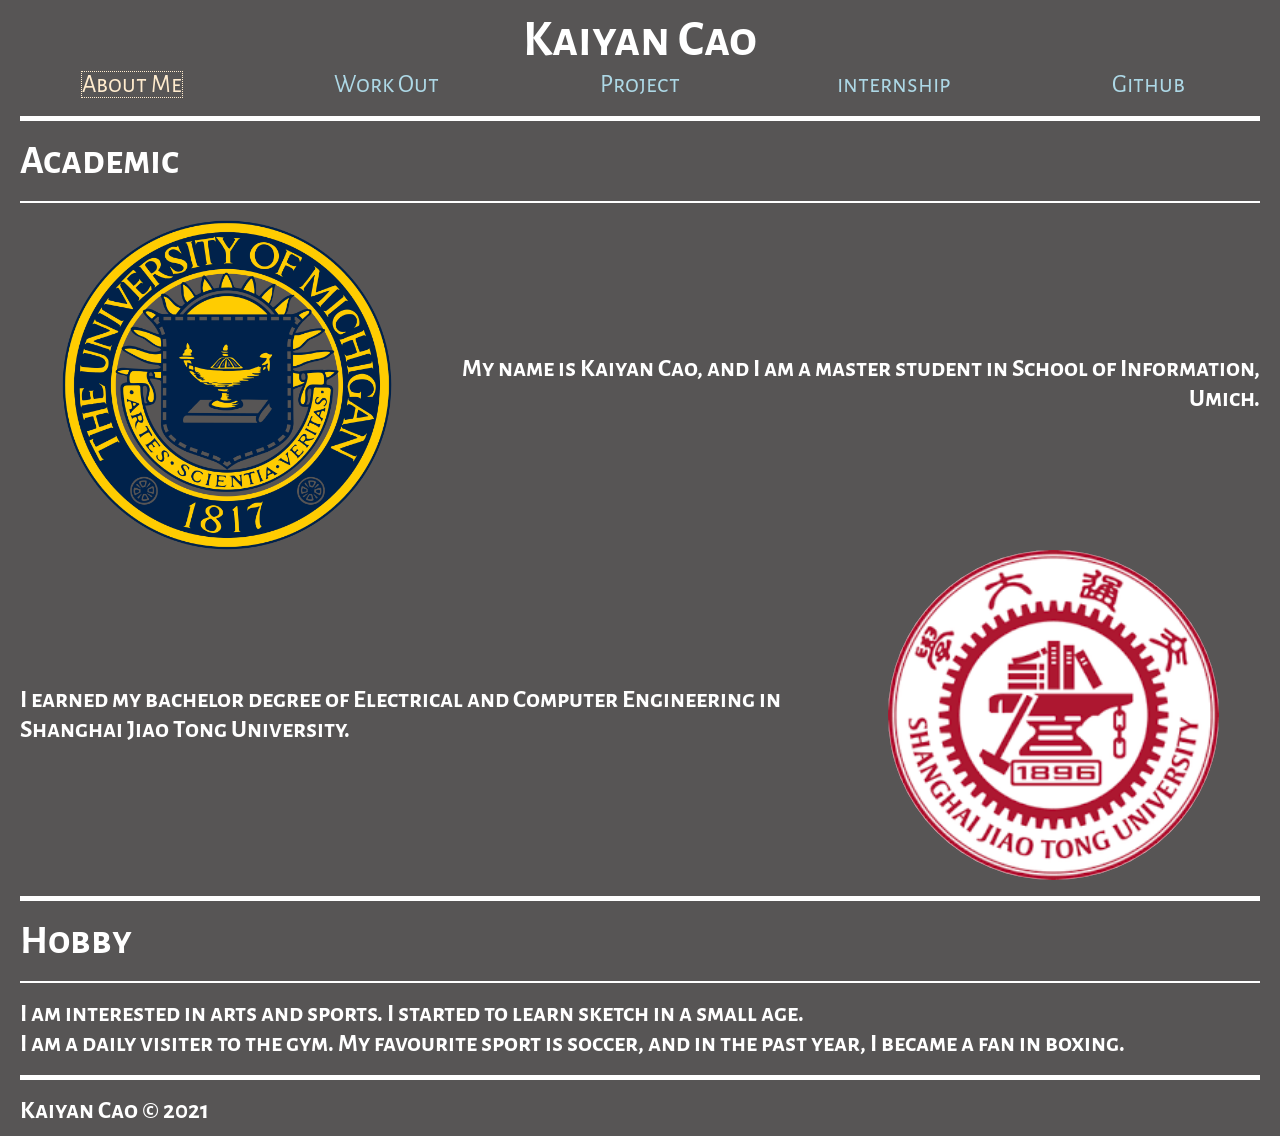
==== Personal Site/index.html @ e4dc4ce0 "Add files via upload" ====
<!DOCTYPE html>
<html lang="en">
<head>
	<meta charset="UTF-8">
	<meta name="viewport" content="width=device-width, initial-scale=1.0">
	<link rel="icon" href="imgs/favicon.ico">
    <link rel="preconnect" href="https://fonts.googleapis.com">
    <link rel="preconnect" href="https://fonts.gstatic.com" crossorigin>
    <link href="https://fonts.googleapis.com/css2?family=Alegreya+Sans+SC:ital@1&display=swap" rel="stylesheet">
    <link rel="stylesheet" href="css/html5reset.css">
	<link rel="stylesheet" href="css/style.css">
	<title>About Me</title>
</head>
<body>
	<header>
		<h1>Kaiyan Cao</h1>
		<nav>
			<ul>
				<li id="current"><a href = "index.html">About Me</a></li>
				<li><a href = "workout.html">Work Out</a></li>
				<li><a href = "project.html">Project</a></li>
                <li><a href = "internship.html">internship</a></li>
				<li><a href = "https://github.com/kaiyan99yankai" target="_blank">Github</a></li>
			</ul>
		</nav>
	</header>
    <hr/>
	<main>
        <div>
            <h2>Academic</h2>
            <hr class="in"></hr>
            <div id="Academic">
        <img class="Umich" src="imgs/Umich.png" alt="School of Information"> <!--From https://en.wikipedia.org/wiki/University_of_Michigan-->
            <p class="Umich">My name is Kaiyan Cao, and I am a master student in School of Information, Umich.</p> 
            <img class="SJTU" src="imgs/SJTU.png" alt="Shanghai Jiao Tong University"> <!--From https://en.wikipedia.org/wiki/Shanghai_Jiao_Tong_University-->
            <p class="SJTU">I earned my bachelor degree of Electrical and Computer Engineering in Shanghai Jiao Tong University.</p>
            </div>
        </div>
        <hr/>
        <div>
            <h2>Hobby</h2>
            <hr class="in"></hr>
            <div id="Hobby">
            <p>I am interested in arts and sports. I started to learn sketch in a small age.</p>
            <p>I am a daily visiter to the gym. My favourite sport is soccer, and in the past year, I became a fan in boxing.</p>
            </div>
        </div>
        <hr/>
	</main>

	<footer>
		<p>Kaiyan Cao &copy; 2021</p>
	</footer>
</body>
</html>
---- Personal Site/css/style.css ----
*{
	font-family: 'Alegreya Sans SC', sans-serif;
	color: white;
}
body{
	padding: 10px;
	background-blend-mode: lighten;
	background-color: rgb(87, 85, 85);
}
h1{
	font-size: 50px;
	font-weight: bold;
	text-align: center;
}
h2{
	font-size: 40px;
	font-weight: bold;
	margin: 0 10px;
}
h3{
	font-size: 30px;
	font-weight: bold;
	margin: 0 10px;
}
p{
	font-size: 25px;
	text-align: right;
	font-weight: bold;
}
footer p{
	text-align: left;
	margin: 0 10px;
}
ul{
	font-weight: bold;
	font-size: 20px;
}
/*style of the link*/
nav ul{
	font-size: 25px;
	display: grid;
	grid-template-columns: 1fr 1fr 1fr 1fr 1fr;
	grid-template-rows: auto;
	column-gap: 10px;
}
nav li{
	text-align: center;
}
nav li > a{
	color: lightblue;
	text-decoration: none;
}
#current > a{
	color:blanchedalmond;
	border: 1px dotted blanchedalmond;
}
nav li > a:hover{
	color: lightgoldenrodyellow;
	border: 1px dashed lightgoldenrodyellow;
}

/*horizontal line*/
hr{
    display: block;
    height: 1px;
    border: 0;
    border-top: 5px solid white;
    margin: 1em 10px;
    padding: 0;
}
hr.in{
	border-top: 2px solid white;
}
/*Academic part*/
#Academic{
	margin: 0 10px;
	display: grid;
	grid-template-columns: 1fr 1fr 1fr;
	grid-template-rows: auto auto auto auto;
}
img.Umich{
	grid-column: 1 / 2;
	grid-row: 1 / 3;
	justify-self: center;
	border: 0px solid black;
	border-radius: 10000px;
	width: 80%;
	margin: auto 0;
}
p.Umich{
	text-align: right;
	margin: auto 0;
	grid-column: 2 / 4;
	grid-row: 1 / 3;
}
img.SJTU{
	grid-column: 3 / 4;
	grid-row: 3 / 5;
	justify-self: center;
	border: 0px solid black;
	border-radius: 10000px;
	width: 80%;
	margin: auto 0;
}
p.SJTU{
	text-align: left;
	margin: auto 0;
	grid-column: 1 / 3;
	grid-row: 3 / 5;
}
/*Hobby part*/
#Hobby{
	text-align: left;
	margin: 0 10px;
}
#Hobby p{
	text-align: left;
}
/*Internship*/
div.locationTime{
	display: flex;
	flex: row nowrap;
	justify-content: space-between;
	margin: 0 10px;
}
div.job{
	margin: 0 30px;
	display: grid;
	grid-template-columns: 1fr 1fr 1fr 1fr;
	grid-template-rows: auto;
	column-gap: 10px;
	row-gap: 10px;
}
ul.Huawei{
	text-align: left;
	margin: auto 0;
	grid-column: 2 / 5;
	grid-row: 1 / 2;
	list-style-type: circle;
}
ul.Huawei li:nth-of-type(3){
	color: blanchedalmond
}
img.Huawei{
	grid-column: 1 / 2;
	grid-row: 1 / 2;
	justify-self: left;
	width: 80%;
	margin: auto 0;
	border: 2px solid black;
	border-radius: 7px;
}
ul.Wanxiang{
	text-align: left;
	margin: auto 0;
	grid-column: 1 / 4;
	grid-row: 1 / 2;
	list-style-type: circle;
}
img.Wanxiang{
	grid-column: 4 / 5;
	grid-row: 1 / 2;
	justify-self: right;
	width: 80%;
	margin: auto 0;
	border: 2px solid black;
	border-radius: 7px;
}
/*Project*/
ul.Poster{
	text-align: left;
	margin: auto 0;
	grid-column: 1 / 5;
	grid-row: 1 / 2;
	list-style-type: circle;
}
ul.Poster li:nth-of-type(3){
	color: blanchedalmond
}
ul.Tesla{
	text-align: left;
	margin: auto 0;
	grid-column: 1 / 5;
	grid-row: 1 / 2;
	list-style-type: circle;
}
ul.Tencent{
	text-align: left;
	margin: auto 0;
	grid-column: 1 / 5;
	grid-row: 1 / 2;
	list-style-type: circle;
}
ul.Tencent li:nth-of-type(3){
	color: blanchedalmond
}
/*Work Out*/
div.workOut img{
	width: 70%;
	margin: 0 auto;
	border: 2px solid black;
	border-radius: 7px;
}
div.workOut{
	margin: 0 30px;
	display: grid;
	grid-template-columns: 1fr 1fr;
	grid-template-rows: auto auto auto auto;
	column-gap: 10px;
	row-gap: 20px;
}
div.workOut p{
	text-align: right;
}
div.workOut p:nth-of-type(1){
	text-align: right;
	grid-column: 2 / 3;
	grid-row: 1 / 2;
	margin: auto 0;
}
div.workOut p:nth-of-type(2){
	text-align: left;
	grid-column: 1 / 2;
	grid-row: 2 / 3;
	margin: auto 0;
}
div.workOut p:nth-of-type(3){
	text-align: right;
	grid-column: 2 / 3;
	grid-row: 3 / 4;
	margin: auto 0;
}
div.workOut p:nth-of-type(4){
	text-align: left;
	grid-column: 1 / 2;
	grid-row: 4 / 5;
	margin: auto 0;
}
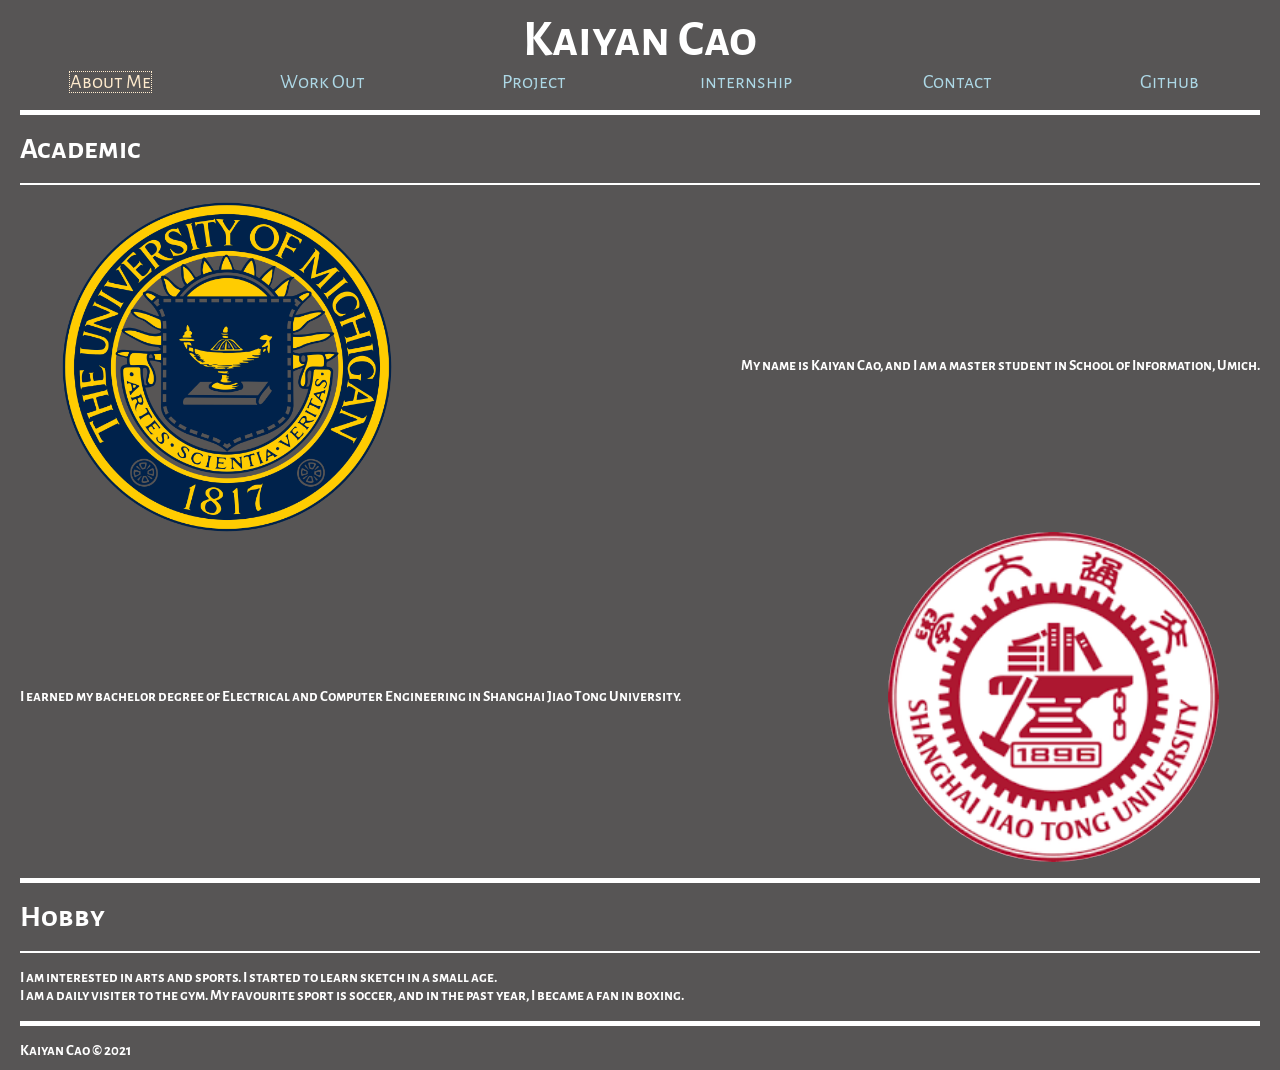
==== commit e8606481: "Add files via upload" ====
--- a/Personal Site/index.html
+++ b/Personal Site/index.html
@@ -20,6 +20,7 @@
 				<li><a href = "workout.html">Work Out</a></li>
 				<li><a href = "project.html">Project</a></li>
                 <li><a href = "internship.html">internship</a></li>
+                <li><a href = "contact.html">Contact</a></li>
 				<li><a href = "https://github.com/kaiyan99yankai" target="_blank">Github</a></li>
 			</ul>
 		</nav>
--- a/Personal Site/css/style.css
+++ b/Personal Site/css/style.css
@@ -1,6 +1,17 @@
 *{
 	font-family: 'Alegreya Sans SC', sans-serif;
 	color: white;
+}
+input::placeholder{
+	font-family: 'Alegreya Sans SC', sans-serif;
+	color:black;
+}
+input:hover::placeholder{
+	color: white;
+}
+input{
+	font-family: 'Alegreya Sans SC', sans-serif;
+	font-size: 15px;
 }
 body{
 	padding: 10px;
@@ -13,17 +24,17 @@
 	text-align: center;
 }
 h2{
-	font-size: 40px;
+	font-size: 30px;
 	font-weight: bold;
 	margin: 0 10px;
 }
 h3{
-	font-size: 30px;
+	font-size: 25px;
 	font-weight: bold;
 	margin: 0 10px;
 }
 p{
-	font-size: 25px;
+	font-size: 15px;
 	text-align: right;
 	font-weight: bold;
 }
@@ -37,9 +48,9 @@
 }
 /*style of the link*/
 nav ul{
-	font-size: 25px;
-	display: grid;
-	grid-template-columns: 1fr 1fr 1fr 1fr 1fr;
+	font-size: 20px;
+	display: grid;
+	grid-template-columns: 1fr 1fr 1fr 1fr 1fr 1fr;
 	grid-template-rows: auto;
 	column-gap: 10px;
 }
@@ -235,4 +246,62 @@
 	grid-column: 1 / 2;
 	grid-row: 4 / 5;
 	margin: auto 0;
+}
+fieldset{
+	display: grid;
+	margin: 10px;
+	grid-template-columns: 1fr 1fr 1fr 1fr;
+	grid-template-rows: auto;
+	grid-gap: 15px;
+}
+fieldset legend{
+	margin: auto 0;
+	font-size: 25px;
+	text-align: center;
+}
+fieldset label{
+	grid-column: 1 / 2;
+	margin: auto 0;
+	font-size: 20px;
+	color: black;
+}
+fieldset input{
+	grid-column: 2 / 5;
+	height: 8vh;
+	border-color: black;
+  	border-style: solid;
+  	border-width: 2px;
+	border-radius: 7px;
+	text-align: center;
+	font-size: 15px;
+	color: black;
+}
+fieldset input:hover, fieldset input:focus{
+	background-color: black;
+	color: white;
+	border: 2px solid white;
+}
+fieldset input.submit{
+	grid-column: 1 / 5;
+	margin: 0 30vw;
+	height: 5vh;
+	background:#B9DFFF;
+	color:#fff;
+	border:1pxsolid#eee;
+	border-radius:20px;
+	box-shadow:5px5px5px#eee;
+	text-shadow:none;
+	color: black;
+}
+fieldset input.submit:hover{
+	background:#016ABC;
+	color:#fff;
+	border:1pxsolid#eee;
+	border-radius:20px;
+	text-shadow:none;
+}
+form{
+	background-color: white;
+	border: 2px solid white;
+	border-radius: 15px;
 }
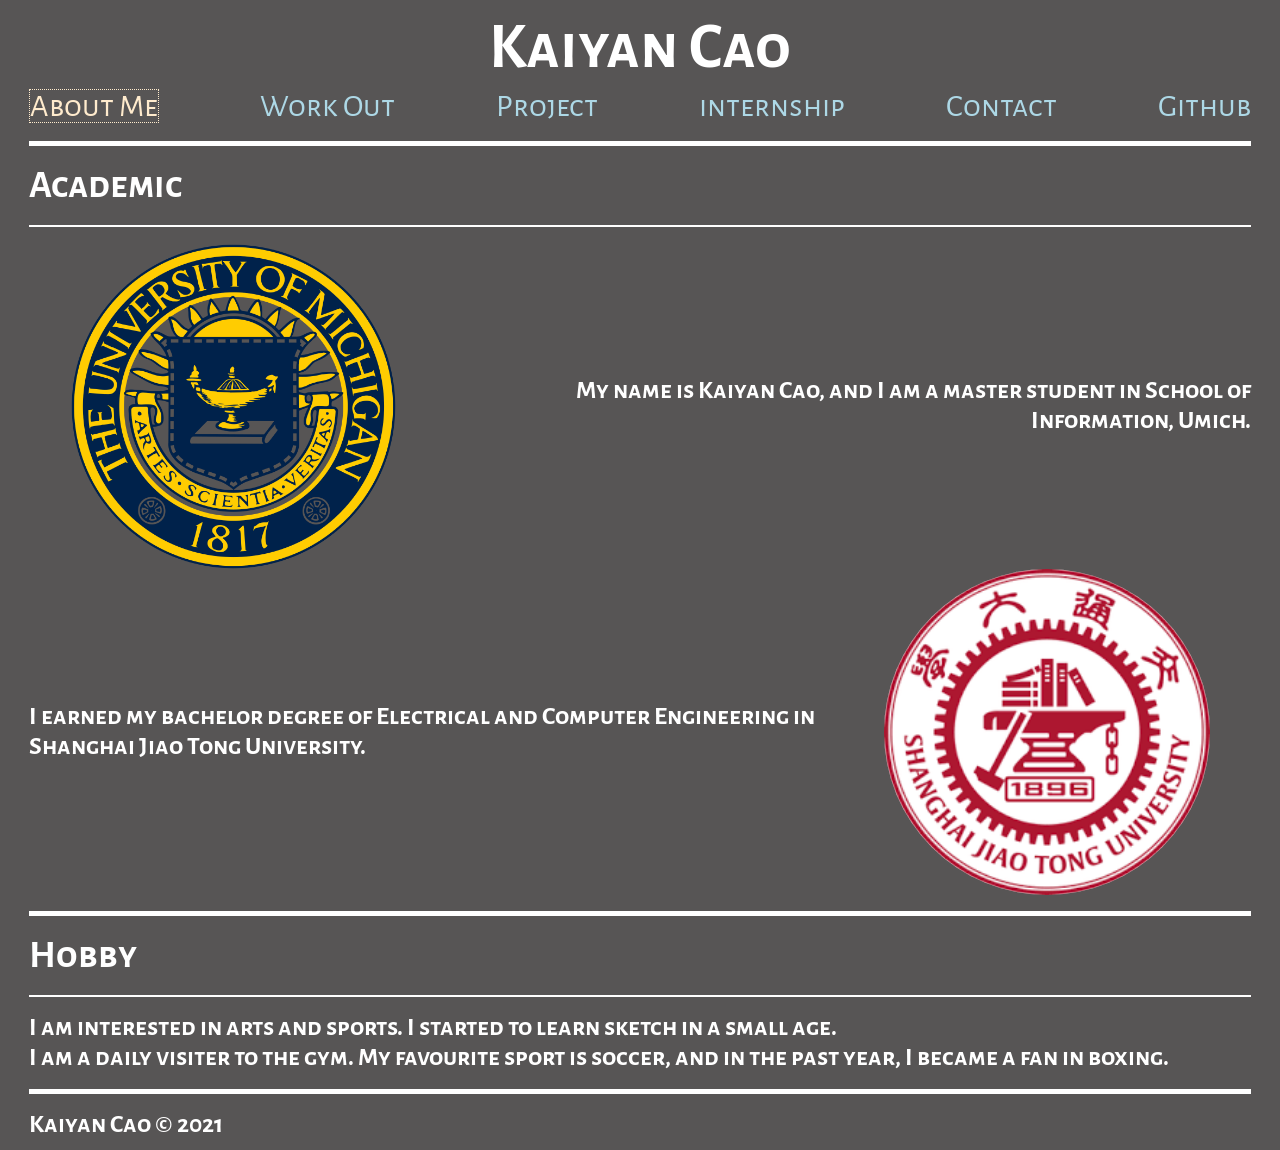
==== commit 979833ef: "Add files via upload" ====
--- a/Personal Site/index.html
+++ b/Personal Site/index.html
@@ -12,6 +12,7 @@
 	<title>About Me</title>
 </head>
 <body>
+    <a class="skip" href="#main">Skip to Main Content</a>
 	<header>
 		<h1>Kaiyan Cao</h1>
 		<nav>
@@ -26,7 +27,7 @@
 		</nav>
 	</header>
     <hr/>
-	<main>
+	<main id="main">
         <div>
             <h2>Academic</h2>
             <hr class="in"></hr>
--- a/Personal Site/css/style.css
+++ b/Personal Site/css/style.css
@@ -11,7 +11,7 @@
 }
 input{
 	font-family: 'Alegreya Sans SC', sans-serif;
-	font-size: 15px;
+	font-size: 2vw;
 }
 body{
 	padding: 10px;
@@ -19,40 +19,39 @@
 	background-color: rgb(87, 85, 85);
 }
 h1{
-	font-size: 50px;
+	font-size: 5vw;
 	font-weight: bold;
 	text-align: center;
 }
 h2{
-	font-size: 30px;
-	font-weight: bold;
-	margin: 0 10px;
+	font-size: 3vw;
+	font-weight: bold;
+	margin: 0 1.5vw;
 }
 h3{
-	font-size: 25px;
-	font-weight: bold;
-	margin: 0 10px;
+	font-size: 2vw;
+	font-weight: bold;
+	margin: 0 1.5vw;
 }
 p{
-	font-size: 15px;
+	font-size: 2vw;
 	text-align: right;
 	font-weight: bold;
 }
 footer p{
 	text-align: left;
-	margin: 0 10px;
+	margin: 0 1.5vw;
 }
 ul{
 	font-weight: bold;
-	font-size: 20px;
+	font-size: 2vw;
 }
 /*style of the link*/
 nav ul{
-	font-size: 20px;
-	display: grid;
-	grid-template-columns: 1fr 1fr 1fr 1fr 1fr 1fr;
-	grid-template-rows: auto;
-	column-gap: 10px;
+	margin: 0 1.5vw;
+	font-size: 2.5vw;
+	display: flex;
+	justify-content: space-between;
 }
 nav li{
 	text-align: center;
@@ -76,7 +75,7 @@
     height: 1px;
     border: 0;
     border-top: 5px solid white;
-    margin: 1em 10px;
+    margin: 1em 1.5vw;
     padding: 0;
 }
 hr.in{
@@ -84,7 +83,7 @@
 }
 /*Academic part*/
 #Academic{
-	margin: 0 10px;
+	margin: 0 1.5vw;
 	display: grid;
 	grid-template-columns: 1fr 1fr 1fr;
 	grid-template-rows: auto auto auto auto;
@@ -122,7 +121,7 @@
 /*Hobby part*/
 #Hobby{
 	text-align: left;
-	margin: 0 10px;
+	margin: 0 1.5vw;
 }
 #Hobby p{
 	text-align: left;
@@ -132,10 +131,10 @@
 	display: flex;
 	flex: row nowrap;
 	justify-content: space-between;
-	margin: 0 10px;
+	margin: 0 1.5vw;
 }
 div.job{
-	margin: 0 30px;
+	margin: 0 3vw;
 	display: grid;
 	grid-template-columns: 1fr 1fr 1fr 1fr;
 	grid-template-rows: auto;
@@ -207,65 +206,56 @@
 }
 /*Work Out*/
 div.workOut img{
-	width: 70%;
+	object-fit: fill;
+	padding: 0.5vw;
+	width: 40vw;
+	height: 40vw;
 	margin: 0 auto;
 	border: 2px solid black;
 	border-radius: 7px;
 }
 div.workOut{
-	margin: 0 30px;
+	margin: 0 3vw;
 	display: grid;
 	grid-template-columns: 1fr 1fr;
-	grid-template-rows: auto auto auto auto;
-	column-gap: 10px;
-	row-gap: 20px;
+	grid-template-rows: auto;
+	column-gap: 5vw;
+}
+div.workOut div{
+	display: grid;
+	row-gap: 1.5vh;
+	grid-template-columns: 1fr;
+	grid-template-rows: auto;
 }
 div.workOut p{
-	text-align: right;
-}
-div.workOut p:nth-of-type(1){
-	text-align: right;
-	grid-column: 2 / 3;
-	grid-row: 1 / 2;
-	margin: auto 0;
-}
-div.workOut p:nth-of-type(2){
-	text-align: left;
-	grid-column: 1 / 2;
-	grid-row: 2 / 3;
-	margin: auto 0;
-}
-div.workOut p:nth-of-type(3){
-	text-align: right;
-	grid-column: 2 / 3;
-	grid-row: 3 / 4;
-	margin: auto 0;
-}
-div.workOut p:nth-of-type(4){
-	text-align: left;
-	grid-column: 1 / 2;
-	grid-row: 4 / 5;
-	margin: auto 0;
+	font-size: 2.5vw;
+	text-align: center;
+	margin: auto 0;
+}
+form{
+	width: 94vw;
+	margin: 0 auto;
 }
 fieldset{
 	display: grid;
-	margin: 10px;
+	margin: 1.5vw;
 	grid-template-columns: 1fr 1fr 1fr 1fr;
 	grid-template-rows: auto;
-	grid-gap: 15px;
+	grid-gap: 2vh;
 }
 fieldset legend{
 	margin: auto 0;
-	font-size: 25px;
+	font-size: 2.5vw;
 	text-align: center;
 }
 fieldset label{
 	grid-column: 1 / 2;
 	margin: auto 0;
-	font-size: 20px;
+	font-size: 2vw;
 	color: black;
 }
 fieldset input{
+	margin: auto 0;
 	grid-column: 2 / 5;
 	height: 8vh;
 	border-color: black;
@@ -273,7 +263,7 @@
   	border-width: 2px;
 	border-radius: 7px;
 	text-align: center;
-	font-size: 15px;
+	font-size: 1.8vw;
 	color: black;
 }
 fieldset input:hover, fieldset input:focus{
@@ -304,4 +294,44 @@
 	background-color: white;
 	border: 2px solid white;
 	border-radius: 15px;
-}+}
+
+a.skip{
+	font-size: 1.5vw;
+	background: white;
+	left: 2vw;
+	padding: 0.5vw;
+	position: absolute;
+	top: -4vw;
+	-webkit-transition: top 1s ease-out;
+	transition: top 1s ease-out;
+	z-index: 1;
+}
+  
+a.skip:focus{
+	top:2vw;
+	color: black;
+	text-decoration-style: solid;
+}
+@media screen and (min-width:800px) {
+	div.workOut{
+		margin: 0 3vw;
+		display: grid;
+		grid-template-columns: auto;
+		grid-template-rows: auto auto;
+	}
+	div.workOut div{
+		display: flex;
+		flex-direction: row;
+		justify-content: space-around;
+	}
+	div.workOut img{
+		width: 20vw;
+		height: 20vw;
+	}
+	div.workOut p{
+		display: block;
+		width:20vw;
+	}
+}
+
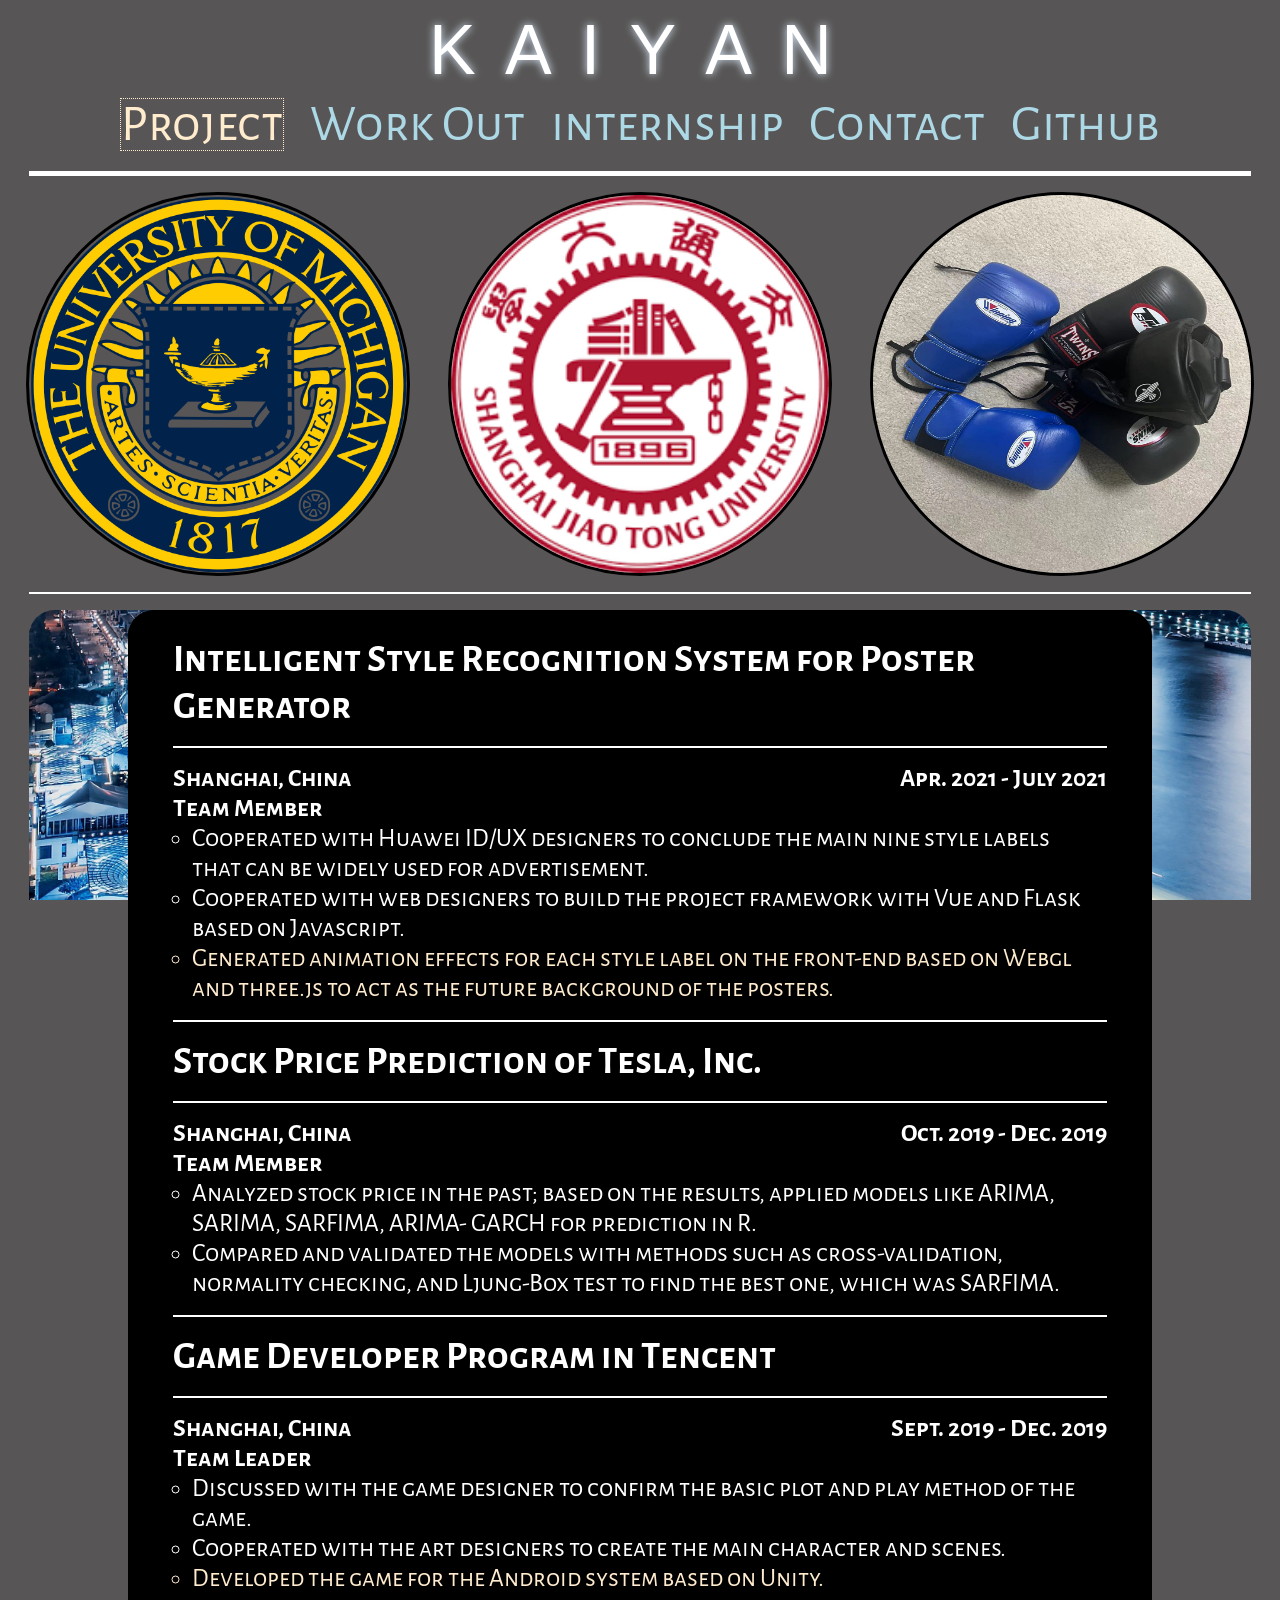
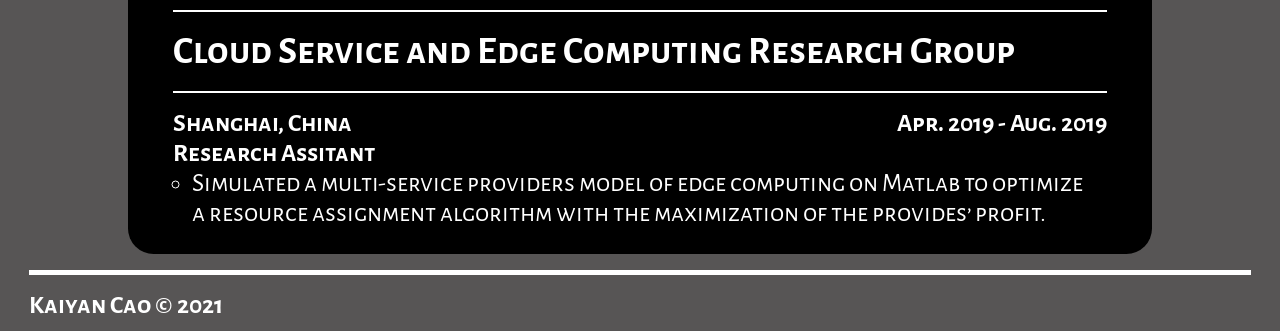
==== commit 460a95ee: "Add files via upload" ====
--- a/Personal Site/index.html
+++ b/Personal Site/index.html
@@ -9,17 +9,24 @@
     <link href="https://fonts.googleapis.com/css2?family=Alegreya+Sans+SC:ital@1&display=swap" rel="stylesheet">
     <link rel="stylesheet" href="css/html5reset.css">
 	<link rel="stylesheet" href="css/style.css">
-	<title>About Me</title>
+	<title>Project</title>
 </head>
 <body>
     <a class="skip" href="#main">Skip to Main Content</a>
+    <a class="top" href="#main">Back to top</a>
 	<header>
-		<h1>Kaiyan Cao</h1>
+		<h1 class="name">
+            <span>K</span>
+            <span>A</span>
+            <span>I</span>
+            <span>Y</span>
+            <span>A</span>
+            <span>N</span>
+        </h1>
 		<nav>
 			<ul>
-				<li id="current"><a href = "index.html">About Me</a></li>
+				<li id="current"><a href = "index.html">Project</a></li>
 				<li><a href = "workout.html">Work Out</a></li>
-				<li><a href = "project.html">Project</a></li>
                 <li><a href = "internship.html">internship</a></li>
                 <li><a href = "contact.html">Contact</a></li>
 				<li><a href = "https://github.com/kaiyan99yankai" target="_blank">Github</a></li>
@@ -28,24 +35,74 @@
 	</header>
     <hr/>
 	<main id="main">
-        <div>
-            <h2>Academic</h2>
+        <div id="about_me">
+            <img class="Umich" src="imgs/Umich.png" alt="School of Information"> <!--From https://en.wikipedia.org/wiki/University_of_Michigan-->
+            <img class="SJTU" src="imgs/SJTU.png" alt="Shanghai Jiao Tong University"> <!--From https://en.wikipedia.org/wiki/Shanghai_Jiao_Tong_University-->
+            <img class="Boxing" src="imgs/boxing.jpg" alt="Boxing Gear">
+            <p class="Umich">My name is Kaiyan Cao, and I am a master student in School of Information, Umich.</p>
+            <p class="SJTU">I earned my bachelor degree of Electrical and Computer Engineering in Shanghai Jiao Tong University.</p>
+            <p class="Boxing">I am interested in arts and sports. I started to learn sketch in a small age. I am a daily visiter to the gym. My favourite sport is soccer, and in the past year, I became a fan in boxing.</p>
+        </div>
+        <hr class="in"></hr>
+        <div class="Whole">
+        <div id="Project">
+            <h2>Intelligent Style Recognition System for Poster Generator</h2>
             <hr class="in"></hr>
-            <div id="Academic">
-        <img class="Umich" src="imgs/Umich.png" alt="School of Information"> <!--From https://en.wikipedia.org/wiki/University_of_Michigan-->
-            <p class="Umich">My name is Kaiyan Cao, and I am a master student in School of Information, Umich.</p> 
-            <img class="SJTU" src="imgs/SJTU.png" alt="Shanghai Jiao Tong University"> <!--From https://en.wikipedia.org/wiki/Shanghai_Jiao_Tong_University-->
-            <p class="SJTU">I earned my bachelor degree of Electrical and Computer Engineering in Shanghai Jiao Tong University.</p>
+            <div class="locationTime">
+                <p>Shanghai, China</p> 
+                <p>Apr. 2021 - July 2021</p>   
+            </div>
+            <h3>Team Member</h3>
+            <div class="job">
+                <ul class="Poster">
+                    <li>Cooperated with Huawei ID/UX designers to conclude the main nine style labels that can be widely used for advertisement.</li>
+                    <li>Cooperated with web designers to build the project framework with Vue and Flask based on Javascript.</li>
+                    <li>Generated animation effects for each style label on the front-end based on Webgl and three.js to act as the future background of the posters.</li>
+                </ul>
+            </div>
+            <hr class="in"></hr>
+            <h2>Stock Price Prediction of Tesla, Inc.</h2>
+            <hr class="in"></hr>
+            <div class="locationTime">
+                <p> Shanghai, China</p> 
+                <p> Oct. 2019 - Dec. 2019</p>   
+            </div>
+            <h3>Team Member</h3>
+            <div class = "job">
+                <ul class="Tesla">
+                    <li>Analyzed stock price in the past; based on the results, applied models like ARIMA, SARIMA, SARFIMA, ARIMA- GARCH for prediction in R.</li>
+                    <li>Compared and validated the models with methods such as cross-validation, normality checking, and Ljung-Box test to find the best one, which was SARFIMA.</li>
+                </ul> 
+            </div>
+            <hr class="in"></hr>
+            <h2>Game Developer Program in Tencent</h2>
+            <hr class="in"></hr>
+            <div class="locationTime">
+                <p> Shanghai, China</p> 
+                <p> Sept. 2019 - Dec. 2019</p>   
+            </div>
+            <h3>Team Leader</h3>
+            <div class = "job">
+                <ul class="Tencent">
+                    <li>Discussed with the game designer to confirm the basic plot and play method of the game.</li>
+                    <li>Cooperated with the art designers to create the main character and scenes.</li>
+                    <li>Developed the game for the Android system based on Unity.</li>
+                </ul> 
+            </div>
+            <hr class="in"></hr>
+            <h2>Cloud Service and Edge Computing Research Group</h2>
+            <hr class="in"></hr>
+            <div class="locationTime">
+                <p> Shanghai, China</p> 
+                <p> Apr. 2019 - Aug. 2019</p>   
+            </div>
+            <h3>Research Assitant</h3>
+            <div class = "job">
+                <ul class="Tencent">
+                    <li>Simulated a multi-service providers model of edge computing on Matlab to optimize a resource assignment algorithm with the maximization of the provides’ profit.</li>
+                </ul> 
             </div>
         </div>
-        <hr/>
-        <div>
-            <h2>Hobby</h2>
-            <hr class="in"></hr>
-            <div id="Hobby">
-            <p>I am interested in arts and sports. I started to learn sketch in a small age.</p>
-            <p>I am a daily visiter to the gym. My favourite sport is soccer, and in the past year, I became a fan in boxing.</p>
-            </div>
         </div>
         <hr/>
 	</main>
--- a/Personal Site/css/style.css
+++ b/Personal Site/css/style.css
@@ -1,6 +1,55 @@
 *{
 	font-family: 'Alegreya Sans SC', sans-serif;
 	color: white;
+}
+
+#about_me{
+	height: 270vw;
+}
+#about_me *{
+	position: absolute;
+	border: 0.3vw solid black;
+	border-radius: 80vw;
+	width: 80vw;
+	height: 80vw;
+	overflow: hidden;
+}
+#about_me img{
+	left: 10vw;
+	top: 20vw;
+}
+#about_me img.SJTU{
+	top: 110vw;
+}
+#about_me img.Boxing{
+	top: 200vw;
+}
+#about_me p{
+	background-color: white;
+	border-radius: 80vw;
+	color: black;
+	text-align: center;
+	width: 80vw;
+	height: 80vw;
+	opacity: 0;
+	transition: opacity 1s;
+	left: 10vw;
+	font-size: 5vw;
+}
+#about_me p.Umich{
+	padding: 30vw 2vw;
+	top: 20vw;
+}
+#about_me p.SJTU{
+	top: 110vw;
+	padding: 30vw 2vw;
+}
+#about_me p.Boxing{
+	padding: 25vw 2vw;
+	top: 200vw;
+}
+#about_me p:hover{
+	opacity: 1;
 }
 input::placeholder{
 	font-family: 'Alegreya Sans SC', sans-serif;
@@ -47,9 +96,16 @@
 	font-size: 2vw;
 }
 /*style of the link*/
+header{
+	position: fixed;
+	z-index: 10;
+	background-color: black;
+	width: 100vw;
+	height: 15vw;
+}
 nav ul{
 	margin: 0 1.5vw;
-	font-size: 2.5vw;
+	font-size: 4vw;
 	display: flex;
 	justify-content: space-between;
 }
@@ -81,51 +137,6 @@
 hr.in{
 	border-top: 2px solid white;
 }
-/*Academic part*/
-#Academic{
-	margin: 0 1.5vw;
-	display: grid;
-	grid-template-columns: 1fr 1fr 1fr;
-	grid-template-rows: auto auto auto auto;
-}
-img.Umich{
-	grid-column: 1 / 2;
-	grid-row: 1 / 3;
-	justify-self: center;
-	border: 0px solid black;
-	border-radius: 10000px;
-	width: 80%;
-	margin: auto 0;
-}
-p.Umich{
-	text-align: right;
-	margin: auto 0;
-	grid-column: 2 / 4;
-	grid-row: 1 / 3;
-}
-img.SJTU{
-	grid-column: 3 / 4;
-	grid-row: 3 / 5;
-	justify-self: center;
-	border: 0px solid black;
-	border-radius: 10000px;
-	width: 80%;
-	margin: auto 0;
-}
-p.SJTU{
-	text-align: left;
-	margin: auto 0;
-	grid-column: 1 / 3;
-	grid-row: 3 / 5;
-}
-/*Hobby part*/
-#Hobby{
-	text-align: left;
-	margin: 0 1.5vw;
-}
-#Hobby p{
-	text-align: left;
-}
 /*Internship*/
 div.locationTime{
 	display: flex;
@@ -138,8 +149,8 @@
 	display: grid;
 	grid-template-columns: 1fr 1fr 1fr 1fr;
 	grid-template-rows: auto;
-	column-gap: 10px;
-	row-gap: 10px;
+	column-gap: 2vw;
+	row-gap: 1vw;
 }
 ul.Huawei{
 	text-align: left;
@@ -151,14 +162,11 @@
 ul.Huawei li:nth-of-type(3){
 	color: blanchedalmond
 }
-img.Huawei{
+a.Huawei{
 	grid-column: 1 / 2;
 	grid-row: 1 / 2;
-	justify-self: left;
-	width: 80%;
-	margin: auto 0;
-	border: 2px solid black;
-	border-radius: 7px;
+	height: 18vw;
+	width: 18vw;
 }
 ul.Wanxiang{
 	text-align: left;
@@ -167,14 +175,49 @@
 	grid-row: 1 / 2;
 	list-style-type: circle;
 }
-img.Wanxiang{
+a.Wanxiang{
 	grid-column: 4 / 5;
 	grid-row: 1 / 2;
-	justify-self: right;
-	width: 80%;
-	margin: auto 0;
-	border: 2px solid black;
-	border-radius: 7px;
+	height: 18vw;
+	width: 18vw;
+}
+.flip-card {
+	perspective: 1000px; 
+}
+.flip-card-inner {
+	position: relative;
+	width: 100%;
+	height: 100%;
+	text-align: center;
+	transition: transform 0.8s;
+	transform-style: preserve-3d;
+}
+
+.flip-card:hover .flip-card-inner {
+	transform: rotateY(180deg);
+}
+.flip-card:focus .flip-card-inner {
+	transform: rotateY(180deg);
+} 
+.flip-card-front, .flip-card-back {
+	position: absolute;
+	width: 100%;
+	height: 100%;
+	-webkit-backface-visibility: hidden; /* Safari */
+	backface-visibility: hidden;
+	border-radius: 2vw;
+}
+.flip-card-front img{
+	width: 100%;
+	height: 100%;
+	border-radius: 2vw;
+}
+.flip-card-back{
+	background-color: white;
+	color: black;
+	text-align: center;
+	padding: 1vw;
+	transform: rotateY(180deg);
 }
 /*Project*/
 ul.Poster{
@@ -208,8 +251,6 @@
 div.workOut img{
 	object-fit: fill;
 	padding: 0.5vw;
-	width: 40vw;
-	height: 40vw;
 	margin: 0 auto;
 	border: 2px solid black;
 	border-radius: 7px;
@@ -218,14 +259,9 @@
 	margin: 0 3vw;
 	display: grid;
 	grid-template-columns: 1fr 1fr;
-	grid-template-rows: auto;
-	column-gap: 5vw;
 }
 div.workOut div{
 	display: grid;
-	row-gap: 1.5vh;
-	grid-template-columns: 1fr;
-	grid-template-rows: auto;
 }
 div.workOut p{
 	font-size: 2.5vw;
@@ -233,9 +269,10 @@
 	margin: auto 0;
 }
 form{
-	width: 94vw;
+	width: 75vw;
 	margin: 0 auto;
 }
+
 fieldset{
 	display: grid;
 	margin: 1.5vw;
@@ -244,6 +281,7 @@
 	grid-gap: 2vh;
 }
 fieldset legend{
+	color: black;
 	margin: auto 0;
 	font-size: 2.5vw;
 	text-align: center;
@@ -298,7 +336,8 @@
 
 a.skip{
 	font-size: 1.5vw;
-	background: white;
+	font-weight: bolder;
+	background: blue;
 	left: 2vw;
 	padding: 0.5vw;
 	position: absolute;
@@ -310,28 +349,169 @@
   
 a.skip:focus{
 	top:2vw;
-	color: black;
+	color: red;
 	text-decoration-style: solid;
 }
+
+div.Whole{
+	margin: 0 1.5vw;
+	border-radius: 2vw; 
+	background-image: url("../imgs/Shanghai.jpg");
+	background-attachment: fixed;
+  	background-position: center;
+  	background-repeat: no-repeat;
+  	background-size: cover;
+}
+div.Whole>div{
+	width: 80vw;
+	margin: 0 auto;
+	padding: 2vw;
+	border-radius: 2vw;
+	background-color: rgba(0, 0, 0, 1);
+}
+.top{
+	position: fixed;
+	bottom: 10px;
+	background-color: black;
+}
 @media screen and (min-width:800px) {
+	.top{
+		display: none;
+	}
+	header{
+		background-color: transparent;
+		position: inherit;
+		height: inherit;
+		width: inherit;
+		display: flex;
+		flex-direction: row;
+		flex-wrap: wrap;
+	}
 	div.workOut{
-		margin: 0 3vw;
-		display: grid;
-		grid-template-columns: auto;
-		grid-template-rows: auto auto;
+		display: block;
+	}
+	header nav ul li{
+		display: inline;
+		font-size: 4vw;
+		margin: 0 1vw;
+	}
+	header nav{
+		display: block;
+		max-width: 1500px;
+		margin: auto;
+	}
+	header h1{
+		margin: auto;
+	}
+	header h1 *{
+		font-size: 70px;
 	}
 	div.workOut div{
 		display: flex;
 		flex-direction: row;
+		flex-wrap: wrap;
 		justify-content: space-around;
 	}
 	div.workOut img{
-		width: 20vw;
-		height: 20vw;
+		width: 300px;
+		height: 300px;
 	}
 	div.workOut p{
-		display: block;
-		width:20vw;
-	}
-}
-
+		display: none;
+	}
+	#about_me{
+		height: 30vw;
+	}
+	#about_me *{
+		position: absolute;
+		border: 0.3vw solid black;
+		border-radius: 15vw;
+		width: 30vw;
+		height: 30vw;
+		overflow: hidden;
+	}
+	#about_me img.Umich{
+		left: 2vw;
+		top: inherit;
+	}
+	#about_me img.SJTU{
+		left: 35vw;
+		top: inherit;
+	}
+	#about_me img.Boxing{
+		left: 68vw;
+		top: inherit;
+	}
+	#about_me p{
+		background-color: white;
+		border-radius: 15vw;
+		color: black;
+		text-align: center;
+		width: 30vw;
+		height: 30vw;
+		opacity: 0;
+		transition: opacity 1s;
+		font-size: 2vw;
+	}
+	#about_me p:hover{
+		opacity: 1;
+	}
+	#about_me p.Umich{
+		padding: 11vw 2vw;
+		left: 2vw;
+		top: inherit;
+	}
+	#about_me p.SJTU{
+		padding: 10.5vw 2vw;
+		left: 35vw;
+		top: inherit;
+	}
+	#about_me p.Boxing{
+		padding: 7.5vw 2vw;
+		left: 68vw;
+		top: inherit;
+	}
+	.name > * {
+		animation: turn 2.5s ease-in;
+		display: inline-block;
+		font-family: sans-serif;
+		font-weight: normal;
+		letter-spacing: 1.5vw;
+		text-shadow: 0 0 .5rem #def;
+		text-transform: uppercase;
+		transform: scaleY(1);
+	}
+	  
+	@keyframes turn {
+		0% {
+		  text-shadow: 0 0 0 white;
+		  transform: scaleY(1) rotateY(90deg);
+		}
+		100% {
+		  text-shadow: 0 0 .5rem white;
+		  transform: scaleY(1) rotateY(0);
+		}
+	}
+}
+@media (prefers-reduced-motion: reduce) {
+	#about_me p {
+	  transition: none;
+	  opacity: 1;
+	}
+	div.Whole{
+		background-attachment: local;
+	}
+	.flip-card:hover .flip-card-inner {
+		transform: none;
+	}
+	.name > * {
+		animation: none;
+	}
+  }
+
+  @media screen and (min-width:2055px) {
+	header nav ul li{
+		font-size: 70px;
+		margin: 0 15px
+	}
+  }
